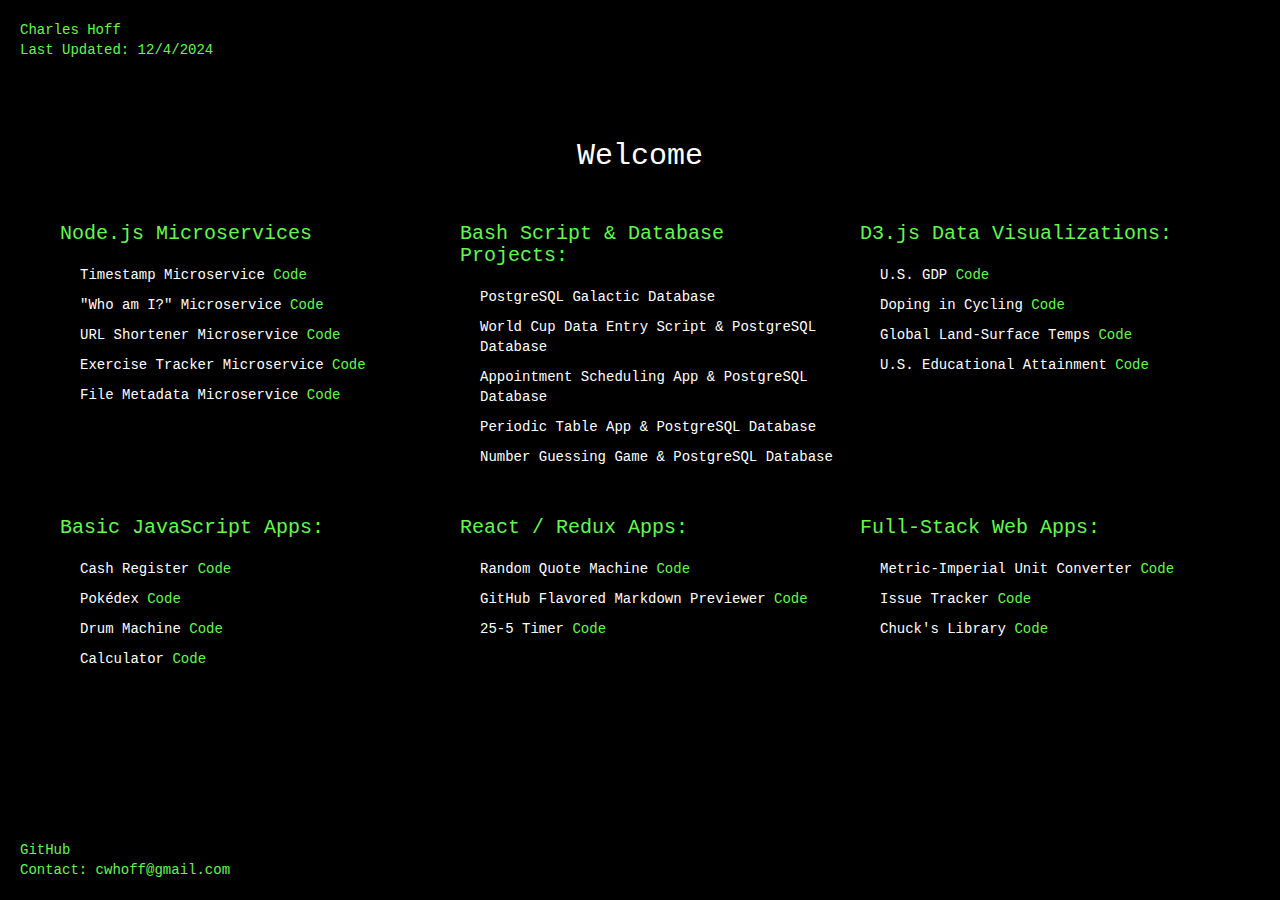
==== index.html @ 9df94d3f "pls fix" ====
<!DOCTYPE html>
<html lang="en">
    <head>
        <title>Chuck's page</title>
        <meta charset="utf-8">
        <meta name="viewport" content="width=device-width, initial-scale=1.0">
        <link href="https://fonts.googleapis.com/css?family=Lobster" rel="stylesheet" type="text/css">
        <link 
        rel="stylesheet" 
        href="https://maxcdn.bootstrapcdn.com/bootstrap/3.3.7/css/bootstrap.min.css" 
        integrity="sha384-BVYiiSIFeK1dGmJRAkycuHAHRg32OmUcww7on3RYdg4Va+PmSTsz/K68vbdEjh4u" 
        crossorigin="anonymous"/>
        <style>
            * {
                box-sizing: border-box;
                background-color: black;
                font-family: "Courier New", Courier, monospace;
                color: #63F74F;
                margin: 0;
                padding: 0;
            }
            html, body {
                height: 100vh;
                width: 100vw;
            }
            main {
                min-height: 100%;
                width: 100%;
                display: flex;
                flex-direction: column
            }
            h2 {
                text-align: center;
                padding-bottom: 40px;
                padding-top: 40px;
                color: white
            }
            .project-link {
                color: white;
            }
            h3 {
                font-size: 20px;
                width: 100%;
                padding: 0;
                margin: 0;
                height: fit-content;
                margin-bottom: 20px;
                margin-left: 20px
            }
            .code-link {
                color: #63F74F
            }
            .code-link:hover, .project-link:hover, #github-link:hover, #linkedin-link:hover {
                color: #9b2fff
            }
            #github-link, #linkedin-link {
                color: #63F74F
            }
            #footer-group {
                margin-top: auto;
                padding: 20px
            }
            #heading-group {
                padding: 20px
            }
            #all-projects-container {
                display: flex;
                flex-wrap: wrap;
                width: 100%;
                padding-left: 40px;
                padding-right: 40px
            }
            .project-set-container {
                display: flex;
                flex-wrap: wrap;
                width: 100%;
                margin: 0;
                padding: 0;
                align-items: stretch;
                justify-content: stretch;
                gap: 0
            }
            .subcontainer {
                width: 100%;
                height: 100%;
                flex-grow: 1;
                margin-left: 40px
            }
            #row-1 {
                flex: 1 1 100%;
                display: flex;
                flex-wrap: wrap;
            }
            #row-2 {
                flex: 1 1 100%;
                display: flex;
                flex-wrap: wrap;
                margin-top: 40px
            }
            .row-1 {
                flex: 1 1 30%;
            }
            .row-2 {
                flex: 1 1 30%;
            }
            .project-link-container {
                margin-bottom: 10px
            }
        </style>
    </head>
    <body>
        <main>
            <div id="heading-group">
                <div id="author-heading">
                    <a id="linkedin-link" href="https://www.linkedin.com/in/charles-hoff/">Charles Hoff</a>
                </div>
                <div id="last-updated-heading">Last Updated: 12/4/2024</div>
            </div>
            <h2>Welcome</h2>
            <div id="all-projects-container">
                <div id="row-1">
                    <div class="project-set-container row-1" id="microservice-project-container">
                        <h3>Node.js Microservices</h3>
                        <div class="subcontainer">
                            <div class="project-link-container">
                                <a class="project-link" href="https://chunk-timestamp-microservice-ff0975cc2e76.herokuapp.com/">Timestamp Microservice</a>
                                <a class="code-link" 
                                href="https://github.com/cwh611/boilerplate-project-timestamp">
                                Code
                                </a>
                            </div>
                            <div class="project-link-container">
                                <a class="project-link" href="https://chunk-headerparser-5d3c53a20d9c.herokuapp.com/">"Who am I?" Microservice</a>
                                <a class="code-link" 
                                href="https://github.com/cwh611/boilerplate-project-headerparser">
                                Code
                                </a>
                            </div>
                            <div class="project-link-container">
                                <a class="project-link" href="https://chunk-url-shortener-b4adf6660818.herokuapp.com/">URL Shortener Microservice</a>
                                <a class="code-link" 
                                href="https://github.com/cwh611/boilerplate-project-urlshortener">
                                Code
                                </a>
                            </div>
                            <div class="project-link-container">
                                <a class="project-link" href="https://chunk-exercise-tracker-0ef8e7572407.herokuapp.com/">Exercise Tracker Microservice</a>
                                <a class="code-link" 
                                href="https://github.com/cwh611/boilerplate-project-exercisetracker">
                                Code
                                </a>
                            </div>
                            <div class="project-link-container">
                                <a class="project-link" href="https://chunk-metadata-parser-b69526fd0b08.herokuapp.com/">File Metadata Microservice</a>
                                <a class="code-link" 
                                href="https://github.com/cwh611/boilerplate-project-filemetadata">
                                Code
                                </a>
                            </div>                              
                        </div>
                    </div>
                    <div class="project-set-container row-1" id="relational-database-projects-container">
                        <h3>Bash Script & Database Projects:</h3>
                        <div class="subcontainer">
                            <div class="project-link-container">
                                <a class="project-link" href="https://github.com/cwh611/chuck-s-first-repository/blob/main/universe.sql">PostgreSQL Galactic Database</a>
                            </div>
                            <div class="project-link-container">
                                <a class="project-link" href="https://github.com/cwh611/chuck-s-first-repository/tree/main/world-cup">World Cup Data Entry Script & PostgreSQL Database</a>
                            </div>
                            <div class="project-link-container">
                                <a class="project-link" href="https://github.com/cwh611/chuck-s-first-repository/tree/main/salon">Appointment Scheduling App & PostgreSQL Database</a>
                            </div>
                            <div class="project-link-container">
                                <a class="project-link" href="https://github.com/cwh611/chuck-s-first-repository/tree/main/periodic_table">Periodic Table App & PostgreSQL Database</a>
                            </div>
                            <div class="project-link-container">
                                <a class="project-link" href="https://github.com/cwh611/chuck-s-first-repository/tree/main/number_guessing_game">Number Guessing Game & PostgreSQL Database</a>
                            </div>                       
                        </div>
                    </div>
                    <div class="project-set-container row-1" id="data-visualization-projects-container">
                        <h3>D3.js Data Visualizations:</h3>
                        <div class="subcontainer">
                            <div class="project-link-container">
                                <a class="project-link" href="bar-chart.html">U.S. GDP</a>
                                <a class="code-link" 
                                href="https://github.com/cwh611/chuck-s-first-repository/blob/main/bar-chart.html">
                                Code
                                </a>
                            </div>
                            <div class="project-link-container">
                                <a class="project-link" href="scatterplot.html">Doping in Cycling</a>
                                <a class="code-link" 
                                href="https://github.com/cwh611/chuck-s-first-repository/blob/main/scatterplot.html">
                                Code
                                </a>
                            </div>
                            <div class="project-link-container">
                                <a class="project-link" href="heat-map.html">Global Land-Surface Temps</a>
                                <a class="code-link" 
                                href="https://github.com/cwh611/chuck-s-first-repository/blob/main/heat-map.html">
                                Code
                                </a>
                            </div>
                            <div class="project-link-container">
                                <a class="project-link" href="choropleth.html">U.S. Educational Attainment</a>
                                <a class="code-link" 
                                href="https://github.com/cwh611/chuck-s-first-repository/blob/main/choropleth.html">
                                Code
                                </a>
                            </div>
                        </div>
                    </div>
                </div>
                <div id="row-2">
                    <div class="project-set-container row-2" id="basic-js-projects-container">
                        <h3>Basic JavaScript Apps:</h3>
                        <div class="subcontainer">  
                            <div class="project-link-container">
                                <a class="project-link" href="cash-register.html">Cash Register</a>
                                <a class="code-link" 
                                href="https://github.com/cwh611/chuck-s-first-repository/blob/main/cash-register.html">
                                Code
                                </a>
                            </div>
                            <div class="project-link-container">
                                <a class="project-link" href="pokemon-search-app.html">Pokédex</a>
                                <a class="code-link" 
                                    href="https://github.com/cwh611/chuck-s-first-repository/blob/main/pokemon-search-app.html">
                                    Code
                                </a>
                            </div>
                            <div class="project-link-container">
                                <a class="project-link" href="drum-machine.html">Drum Machine</a>
                                <a class="code-link" 
                                    href="https://github.com/cwh611/chuck-s-first-repository/blob/main/drum-machine.html">
                                    Code
                                </a>
                            </div>
                            <div class="project-link-container">
                                <a class="project-link" href="calculator.html">Calculator</a>
                                <a class="code-link" 
                                    href="https://github.com/cwh611/chuck-s-first-repository/blob/main/calculator.html">
                                    Code
                                </a>
                            </div>
                        </div>
                    </div>
                    <div class="project-set-container row-2" id="react-redux-projects-container">
                        <h3>React / Redux Apps:</h3>
                        <div class="subcontainer">
                            <div class="project-link-container">
                                <a class="project-link" href="random-quote-machine.html">Random Quote Machine</a>
                                <a class="code-link" 
                                href="https://github.com/cwh611/chuck-s-first-repository/blob/main/random-quote-machine.html">
                                Code
                                </a>
                            </div>
                            <div class="project-link-container">
                                <a class="project-link" href="markdown-previewer.html">GitHub Flavored Markdown Previewer</a>
                                <a class="code-link" 
                                href="https://github.com/cwh611/chuck-s-first-repository/blob/main/markdown-previewer.html">
                                Code
                                </a>
                            </div>
                            <div class="project-link-container">
                                <a class="project-link" href="timer.html">25-5 Timer</a>
                                <a class="code-link" 
                                href="https://github.com/cwh611/chuck-s-first-repository/blob/main/timer.html">
                                Code
                                </a>
                            </div>
                        </div>
                    </div>
                    <div class="project-set-container row-2" id="full-stack-projects-container">
                        <h3>Full-Stack Web Apps:</h3>
                        <div class="subcontainer">  
                            <div class="project-link-container">
                                <a class="project-link" href="https://chunk-unit-converter-de3d87e7f691.herokuapp.com/">Metric-Imperial Unit Converter</a>
                                <a class="code-link" 
                                href="https://github.com/cwh611/boilerplate-project-metricimpconverter">
                                Code
                                </a>
                            </div>
                            <div class="project-link-container">
                                <a class="project-link" href="https://chunk-issue-tracker-d7377a2244ef.herokuapp.com/">Issue Tracker</a>
                                <a class="code-link" 
                                href="https://github.com/cwh611/boilerplate-project-issuetracker">
                                Code
                                </a>
                            </div>
                            <div class="project-link-container">
                                <a class="project-link" href="https://chunk-library-905782540339.herokuapp.com/">Chuck's Library</a>
                                <a class="code-link" 
                                href="https://github.com/cwh611/boilerplate-project-library">
                                Code
                                </a>
                            </div>
                        </div>
                    </div>
                </div>
            </div>
            <div id="footer-group">
                <div id="github-footer">
                    <a id="github-link" href="https://github.com/cwh611/chuck-s-first-repository">GitHub</a>
                </div>
                <div id="contact-footer">Contact: cwhoff@gmail.com</div>
            </div>
        </main>
    </body>
</html>
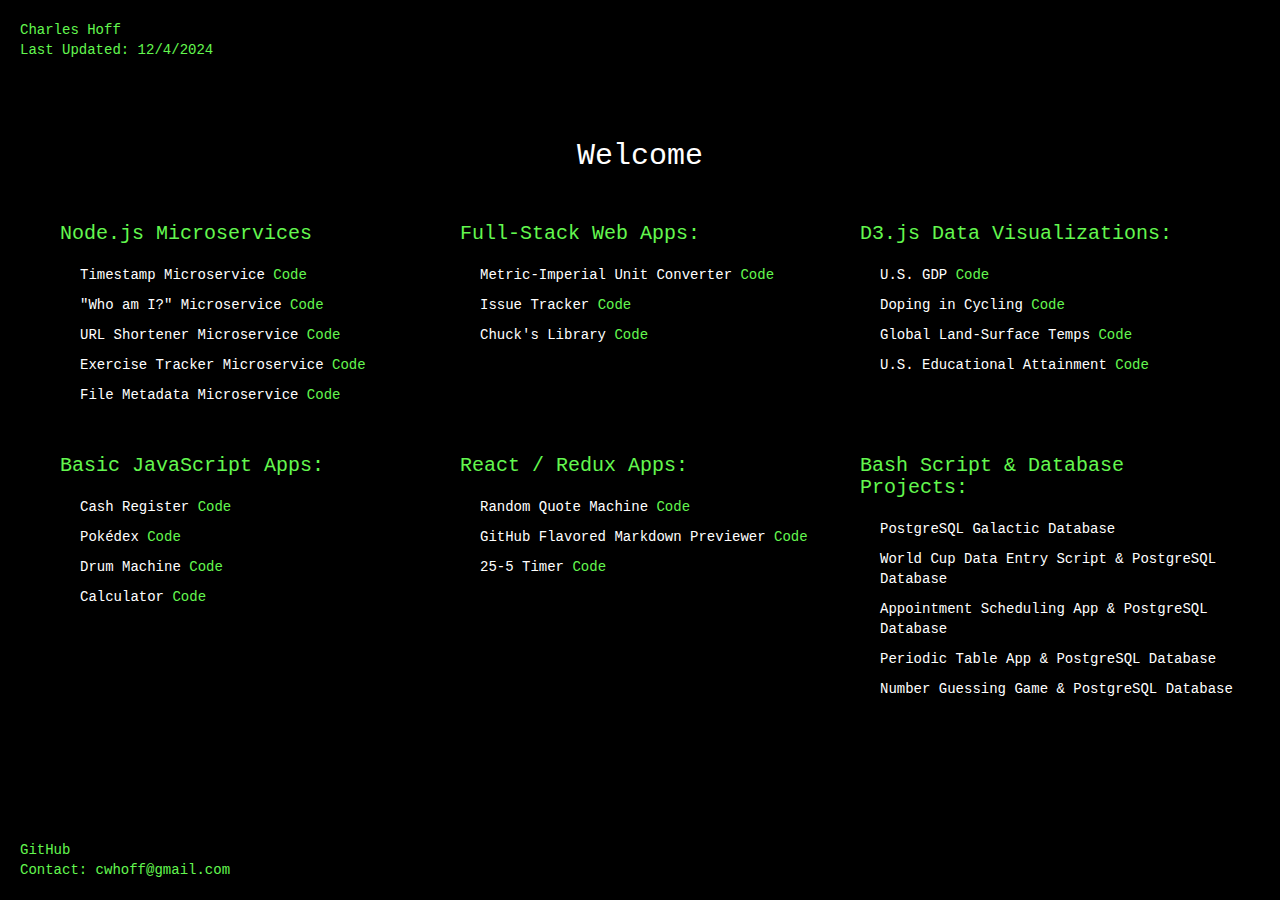
==== commit b38a2ab8: "pls fix" ====
--- a/index.html
+++ b/index.html
@@ -159,24 +159,30 @@
                             </div>                              
                         </div>
                     </div>
-                    <div class="project-set-container row-1" id="relational-database-projects-container">
-                        <h3>Bash Script & Database Projects:</h3>
-                        <div class="subcontainer">
-                            <div class="project-link-container">
-                                <a class="project-link" href="https://github.com/cwh611/chuck-s-first-repository/blob/main/universe.sql">PostgreSQL Galactic Database</a>
-                            </div>
-                            <div class="project-link-container">
-                                <a class="project-link" href="https://github.com/cwh611/chuck-s-first-repository/tree/main/world-cup">World Cup Data Entry Script & PostgreSQL Database</a>
-                            </div>
-                            <div class="project-link-container">
-                                <a class="project-link" href="https://github.com/cwh611/chuck-s-first-repository/tree/main/salon">Appointment Scheduling App & PostgreSQL Database</a>
-                            </div>
-                            <div class="project-link-container">
-                                <a class="project-link" href="https://github.com/cwh611/chuck-s-first-repository/tree/main/periodic_table">Periodic Table App & PostgreSQL Database</a>
-                            </div>
-                            <div class="project-link-container">
-                                <a class="project-link" href="https://github.com/cwh611/chuck-s-first-repository/tree/main/number_guessing_game">Number Guessing Game & PostgreSQL Database</a>
-                            </div>                       
+                    <div class="project-set-container row-1" id="full-stack-projects-container">
+                        <h3>Full-Stack Web Apps:</h3>
+                        <div class="subcontainer">  
+                            <div class="project-link-container">
+                                <a class="project-link" href="https://chunk-unit-converter-de3d87e7f691.herokuapp.com/">Metric-Imperial Unit Converter</a>
+                                <a class="code-link" 
+                                href="https://github.com/cwh611/boilerplate-project-metricimpconverter">
+                                Code
+                                </a>
+                            </div>
+                            <div class="project-link-container">
+                                <a class="project-link" href="https://chunk-issue-tracker-d7377a2244ef.herokuapp.com/">Issue Tracker</a>
+                                <a class="code-link" 
+                                href="https://github.com/cwh611/boilerplate-project-issuetracker">
+                                Code
+                                </a>
+                            </div>
+                            <div class="project-link-container">
+                                <a class="project-link" href="https://chunk-library-905782540339.herokuapp.com/">Chuck's Library</a>
+                                <a class="code-link" 
+                                href="https://github.com/cwh611/boilerplate-project-library">
+                                Code
+                                </a>
+                            </div>
                         </div>
                     </div>
                     <div class="project-set-container row-1" id="data-visualization-projects-container">
@@ -273,30 +279,24 @@
                             </div>
                         </div>
                     </div>
-                    <div class="project-set-container row-2" id="full-stack-projects-container">
-                        <h3>Full-Stack Web Apps:</h3>
-                        <div class="subcontainer">  
-                            <div class="project-link-container">
-                                <a class="project-link" href="https://chunk-unit-converter-de3d87e7f691.herokuapp.com/">Metric-Imperial Unit Converter</a>
-                                <a class="code-link" 
-                                href="https://github.com/cwh611/boilerplate-project-metricimpconverter">
-                                Code
-                                </a>
-                            </div>
-                            <div class="project-link-container">
-                                <a class="project-link" href="https://chunk-issue-tracker-d7377a2244ef.herokuapp.com/">Issue Tracker</a>
-                                <a class="code-link" 
-                                href="https://github.com/cwh611/boilerplate-project-issuetracker">
-                                Code
-                                </a>
-                            </div>
-                            <div class="project-link-container">
-                                <a class="project-link" href="https://chunk-library-905782540339.herokuapp.com/">Chuck's Library</a>
-                                <a class="code-link" 
-                                href="https://github.com/cwh611/boilerplate-project-library">
-                                Code
-                                </a>
-                            </div>
+                    <div class="project-set-container row-2" id="relational-database-projects-container">
+                        <h3>Bash Script & Database Projects:</h3>
+                        <div class="subcontainer">
+                            <div class="project-link-container">
+                                <a class="project-link" href="https://github.com/cwh611/chuck-s-first-repository/blob/main/universe.sql">PostgreSQL Galactic Database</a>
+                            </div>
+                            <div class="project-link-container">
+                                <a class="project-link" href="https://github.com/cwh611/chuck-s-first-repository/tree/main/world-cup">World Cup Data Entry Script & PostgreSQL Database</a>
+                            </div>
+                            <div class="project-link-container">
+                                <a class="project-link" href="https://github.com/cwh611/chuck-s-first-repository/tree/main/salon">Appointment Scheduling App & PostgreSQL Database</a>
+                            </div>
+                            <div class="project-link-container">
+                                <a class="project-link" href="https://github.com/cwh611/chuck-s-first-repository/tree/main/periodic_table">Periodic Table App & PostgreSQL Database</a>
+                            </div>
+                            <div class="project-link-container">
+                                <a class="project-link" href="https://github.com/cwh611/chuck-s-first-repository/tree/main/number_guessing_game">Number Guessing Game & PostgreSQL Database</a>
+                            </div>                       
                         </div>
                     </div>
                 </div>
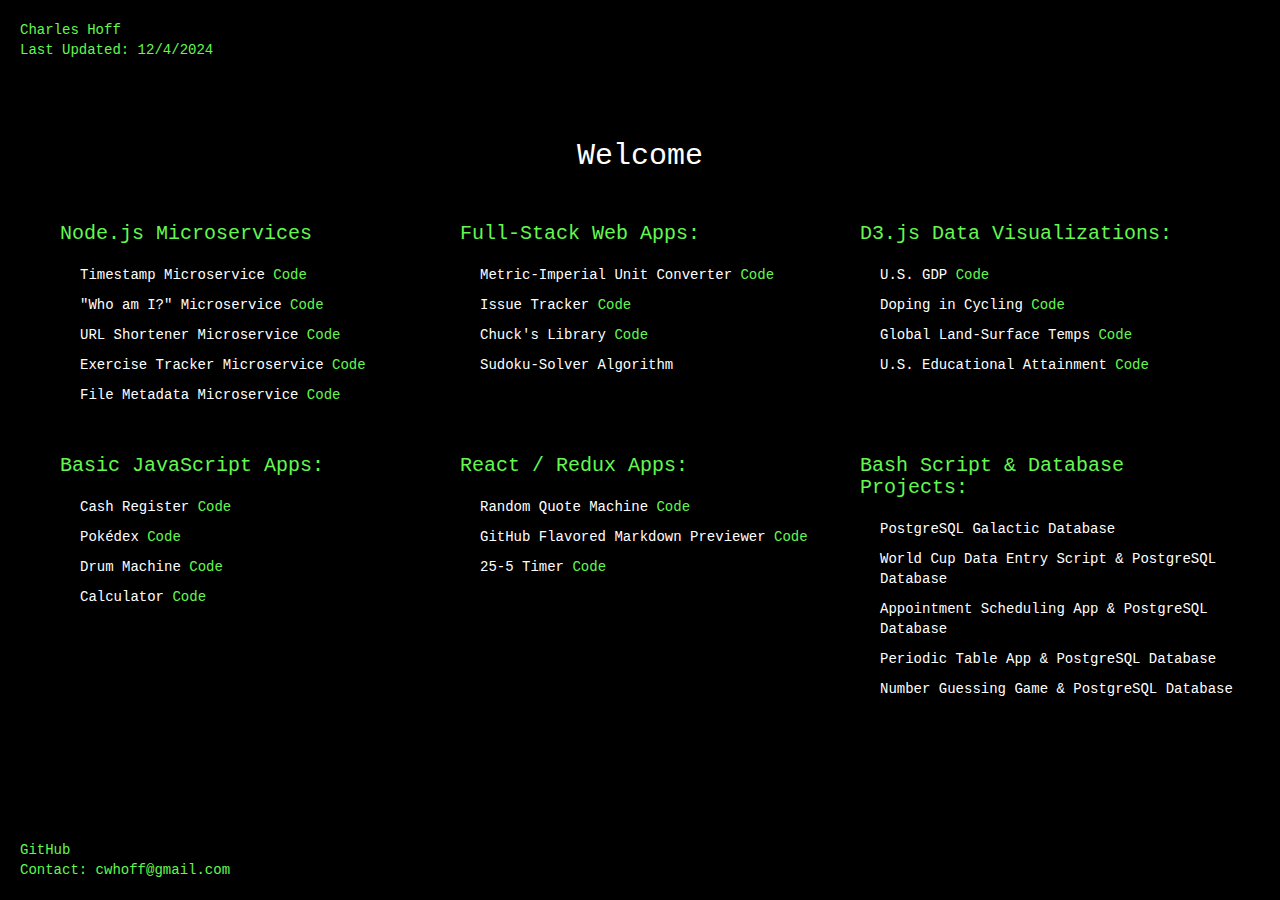
==== commit 7f50bd58: "pls fix" ====
--- a/index.html
+++ b/index.html
@@ -183,6 +183,9 @@
                                 Code
                                 </a>
                             </div>
+                            <div class="project-link-container">
+                                <a class="project-link" href="https://github.com/cwh611/boilerplate-project-sudoku-solver">Sudoku-Solver Algorithm</a>
+                            </div>
                         </div>
                     </div>
                     <div class="project-set-container row-1" id="data-visualization-projects-container">
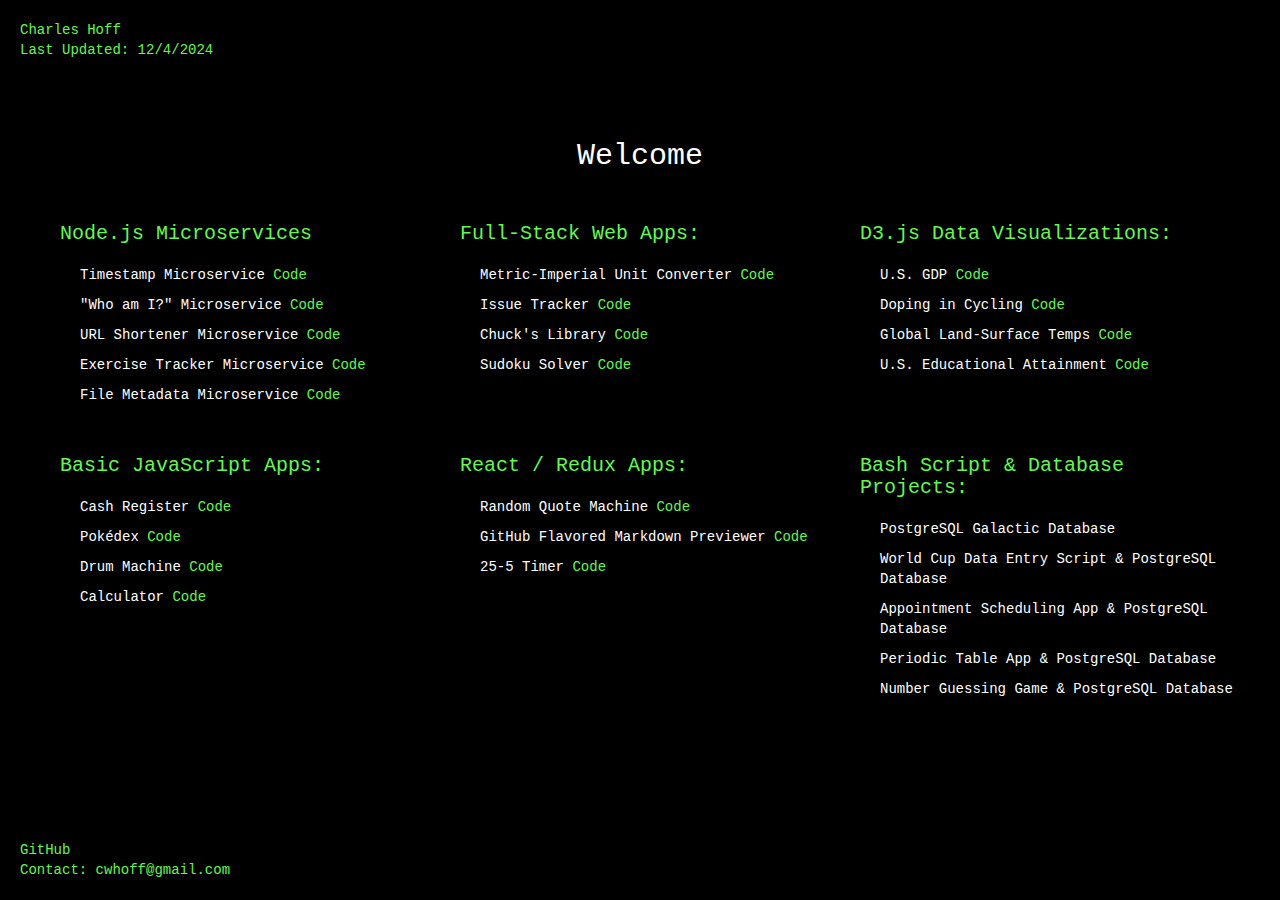
==== commit 7076c093: "updates" ====
--- a/index.html
+++ b/index.html
@@ -184,7 +184,11 @@
                                 </a>
                             </div>
                             <div class="project-link-container">
-                                <a class="project-link" href="https://github.com/cwh611/boilerplate-project-sudoku-solver">Sudoku-Solver Algorithm</a>
+                                <a class="project-link" href="https://chunk-sudoku-solver-47890bb073ab.herokuapp.com/">Sudoku Solver</a>
+                                <a class="code-link" 
+                                href="https://github.com/cwh611/boilerplate-project-sudoku-solver">
+                                Code
+                                </a>
                             </div>
                         </div>
                     </div>
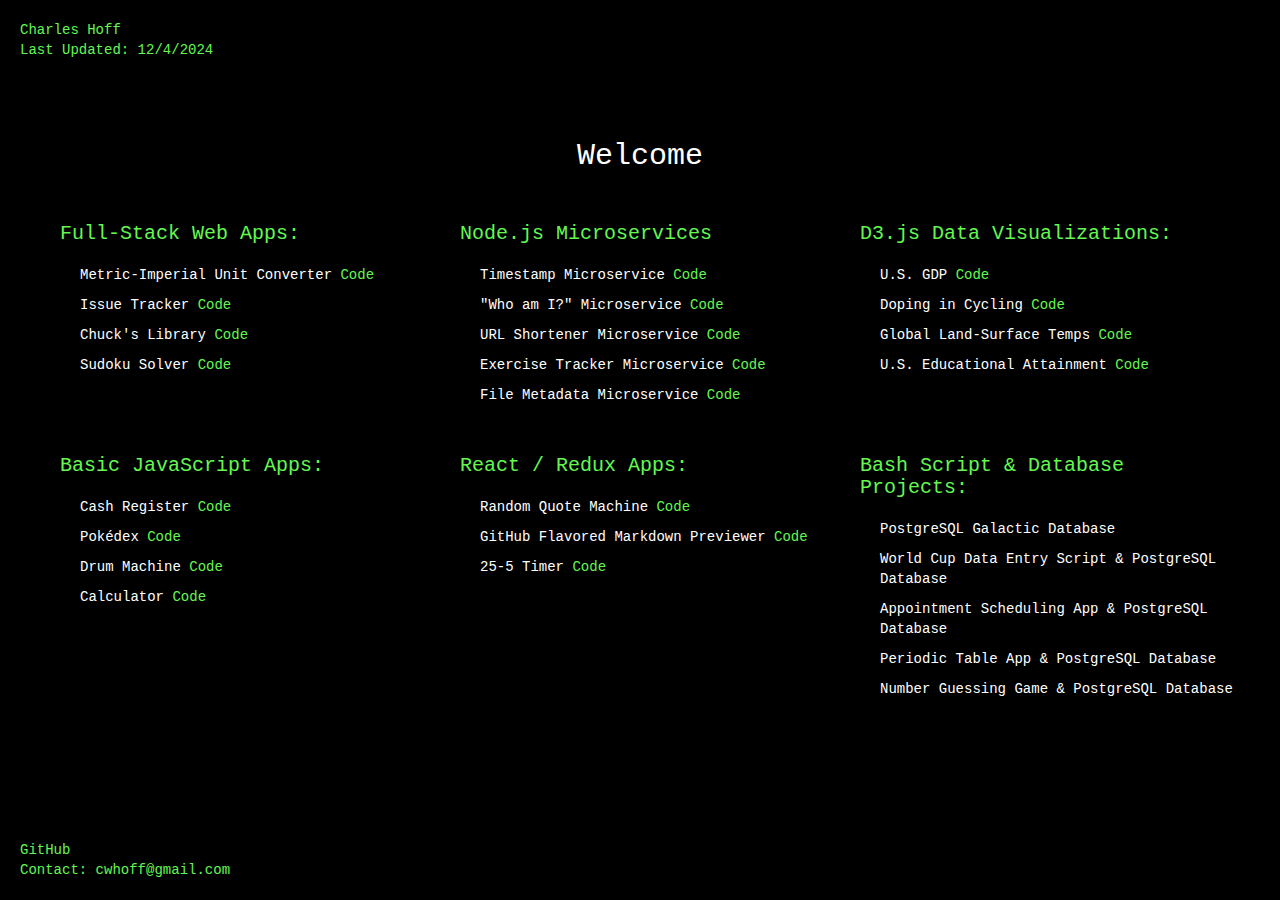
==== commit f3c9c38f: "updates" ====
--- a/index.html
+++ b/index.html
@@ -119,6 +119,39 @@
             <h2>Welcome</h2>
             <div id="all-projects-container">
                 <div id="row-1">
+                    <div class="project-set-container row-1" id="full-stack-projects-container">
+                        <h3>Full-Stack Web Apps:</h3>
+                        <div class="subcontainer">  
+                            <div class="project-link-container">
+                                <a class="project-link" href="https://chunk-unit-converter-de3d87e7f691.herokuapp.com/">Metric-Imperial Unit Converter</a>
+                                <a class="code-link" 
+                                href="https://github.com/cwh611/boilerplate-project-metricimpconverter">
+                                Code
+                                </a>
+                            </div>
+                            <div class="project-link-container">
+                                <a class="project-link" href="https://chunk-issue-tracker-d7377a2244ef.herokuapp.com/">Issue Tracker</a>
+                                <a class="code-link" 
+                                href="https://github.com/cwh611/boilerplate-project-issuetracker">
+                                Code
+                                </a>
+                            </div>
+                            <div class="project-link-container">
+                                <a class="project-link" href="https://chunk-library-905782540339.herokuapp.com/">Chuck's Library</a>
+                                <a class="code-link" 
+                                href="https://github.com/cwh611/boilerplate-project-library">
+                                Code
+                                </a>
+                            </div>
+                            <div class="project-link-container">
+                                <a class="project-link" href="https://chunk-sudoku-solver-47890bb073ab.herokuapp.com/">Sudoku Solver</a>
+                                <a class="code-link" 
+                                href="https://github.com/cwh611/boilerplate-project-sudoku-solver">
+                                Code
+                                </a>
+                            </div>
+                        </div>
+                    </div>
                     <div class="project-set-container row-1" id="microservice-project-container">
                         <h3>Node.js Microservices</h3>
                         <div class="subcontainer">
@@ -157,39 +190,6 @@
                                 Code
                                 </a>
                             </div>                              
-                        </div>
-                    </div>
-                    <div class="project-set-container row-1" id="full-stack-projects-container">
-                        <h3>Full-Stack Web Apps:</h3>
-                        <div class="subcontainer">  
-                            <div class="project-link-container">
-                                <a class="project-link" href="https://chunk-unit-converter-de3d87e7f691.herokuapp.com/">Metric-Imperial Unit Converter</a>
-                                <a class="code-link" 
-                                href="https://github.com/cwh611/boilerplate-project-metricimpconverter">
-                                Code
-                                </a>
-                            </div>
-                            <div class="project-link-container">
-                                <a class="project-link" href="https://chunk-issue-tracker-d7377a2244ef.herokuapp.com/">Issue Tracker</a>
-                                <a class="code-link" 
-                                href="https://github.com/cwh611/boilerplate-project-issuetracker">
-                                Code
-                                </a>
-                            </div>
-                            <div class="project-link-container">
-                                <a class="project-link" href="https://chunk-library-905782540339.herokuapp.com/">Chuck's Library</a>
-                                <a class="code-link" 
-                                href="https://github.com/cwh611/boilerplate-project-library">
-                                Code
-                                </a>
-                            </div>
-                            <div class="project-link-container">
-                                <a class="project-link" href="https://chunk-sudoku-solver-47890bb073ab.herokuapp.com/">Sudoku Solver</a>
-                                <a class="code-link" 
-                                href="https://github.com/cwh611/boilerplate-project-sudoku-solver">
-                                Code
-                                </a>
-                            </div>
                         </div>
                     </div>
                     <div class="project-set-container row-1" id="data-visualization-projects-container">
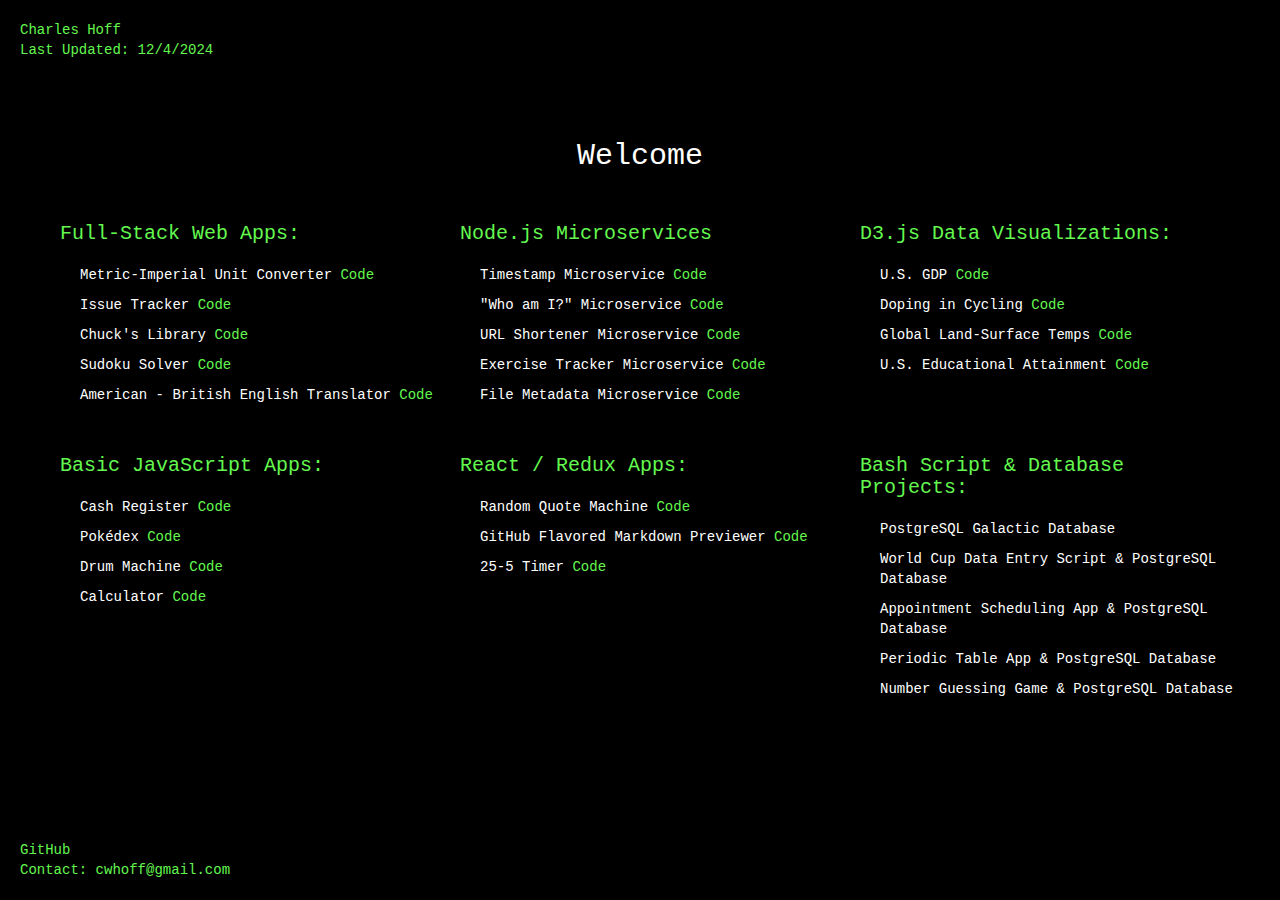
==== commit c3b0683e: "updates" ====
--- a/index.html
+++ b/index.html
@@ -150,6 +150,13 @@
                                 Code
                                 </a>
                             </div>
+                            <div class="project-link-container">
+                                <a class="project-link" href="https://chunk-english-translator-96133efd5b65.herokuapp.com/">American - British English Translator</a>
+                                <a class="code-link" 
+                                href="https://github.com/cwh611/boilerplate-project-american-british-english-translator">
+                                Code
+                                </a>
+                            </div>
                         </div>
                     </div>
                     <div class="project-set-container row-1" id="microservice-project-container">
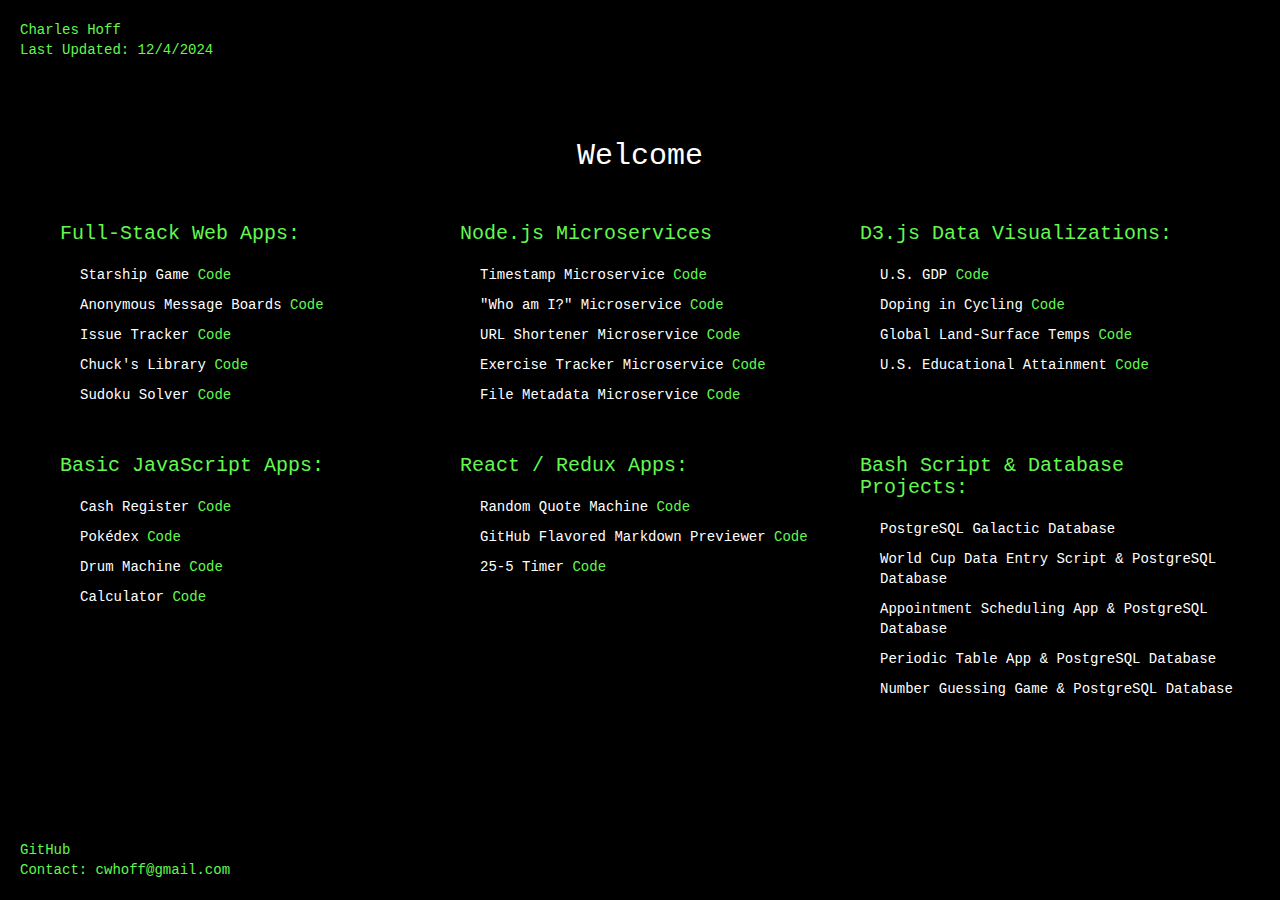
==== commit dcd96bfc: "updates" ====
--- a/index.html
+++ b/index.html
@@ -123,9 +123,16 @@
                         <h3>Full-Stack Web Apps:</h3>
                         <div class="subcontainer">  
                             <div class="project-link-container">
-                                <a class="project-link" href="https://chunk-unit-converter-de3d87e7f691.herokuapp.com/">Metric-Imperial Unit Converter</a>
-                                <a class="code-link" 
-                                href="https://github.com/cwh611/boilerplate-project-metricimpconverter">
+                                <a class="project-link" href="https://chunk-starship-game-f7770ad8643d.herokuapp.com/">Starship Game</a>
+                                <a class="code-link" 
+                                href="https://github.com/cwh611/boilerplate-project-secure-real-time-multiplayer-game">
+                                Code
+                                </a>
+                            </div>
+                            <div class="project-link-container">
+                                <a class="project-link" href="https://chunk-messageboard-09594f5bef7e.herokuapp.com/">Anonymous Message Boards</a>
+                                <a class="code-link" 
+                                href="https://github.com/cwh611/boilerplate-project-messageboard">
                                 Code
                                 </a>
                             </div>
@@ -147,13 +154,6 @@
                                 <a class="project-link" href="https://chunk-sudoku-solver-47890bb073ab.herokuapp.com/">Sudoku Solver</a>
                                 <a class="code-link" 
                                 href="https://github.com/cwh611/boilerplate-project-sudoku-solver">
-                                Code
-                                </a>
-                            </div>
-                            <div class="project-link-container">
-                                <a class="project-link" href="https://chunk-english-translator-96133efd5b65.herokuapp.com/">American - British English Translator</a>
-                                <a class="code-link" 
-                                href="https://github.com/cwh611/boilerplate-project-american-british-english-translator">
                                 Code
                                 </a>
                             </div>
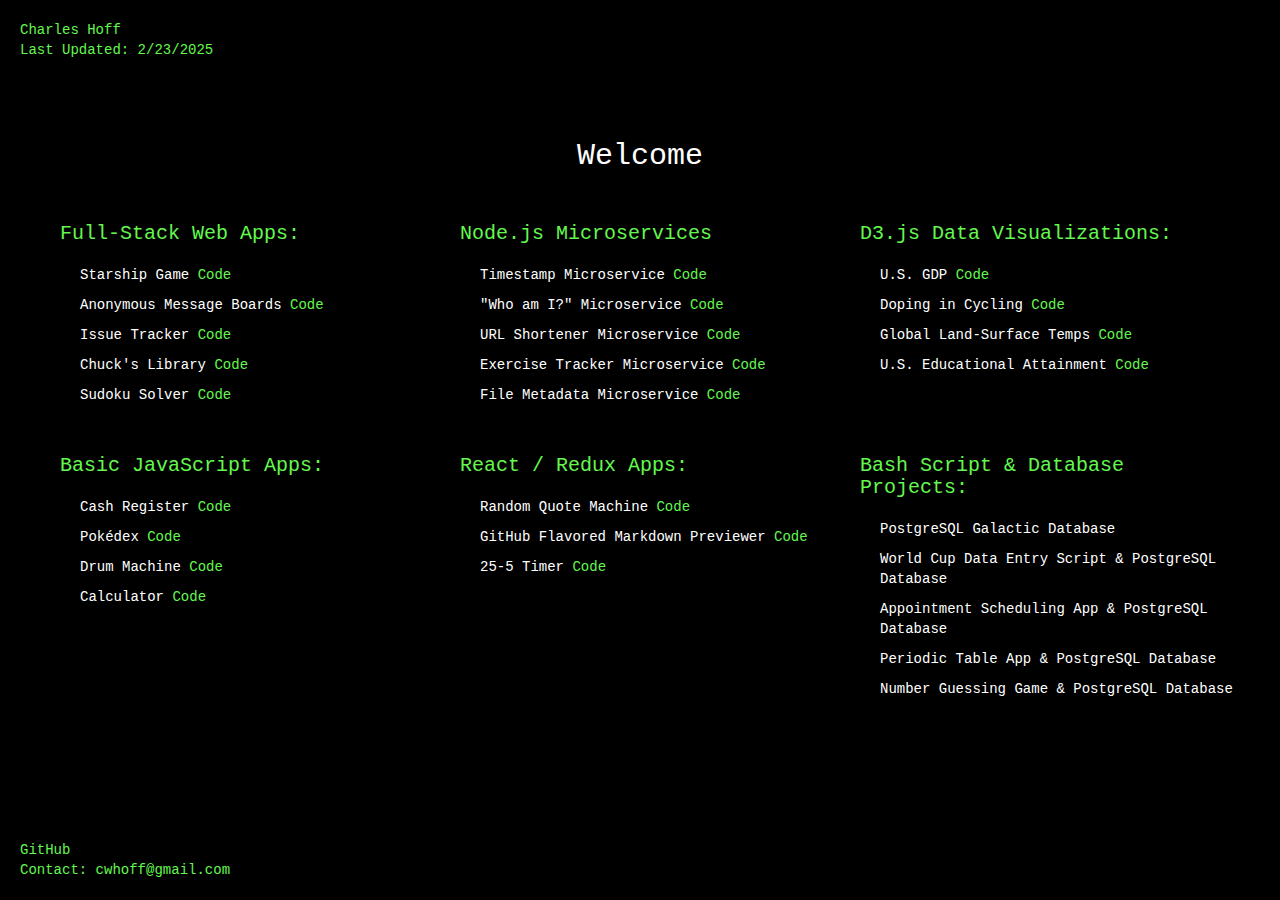
==== commit 333a66bd: "updates" ====
--- a/index.html
+++ b/index.html
@@ -114,7 +114,7 @@
                 <div id="author-heading">
                     <a id="linkedin-link" href="https://www.linkedin.com/in/charles-hoff/">Charles Hoff</a>
                 </div>
-                <div id="last-updated-heading">Last Updated: 12/4/2024</div>
+                <div id="last-updated-heading">Last Updated: 2/23/2025</div>
             </div>
             <h2>Welcome</h2>
             <div id="all-projects-container">
